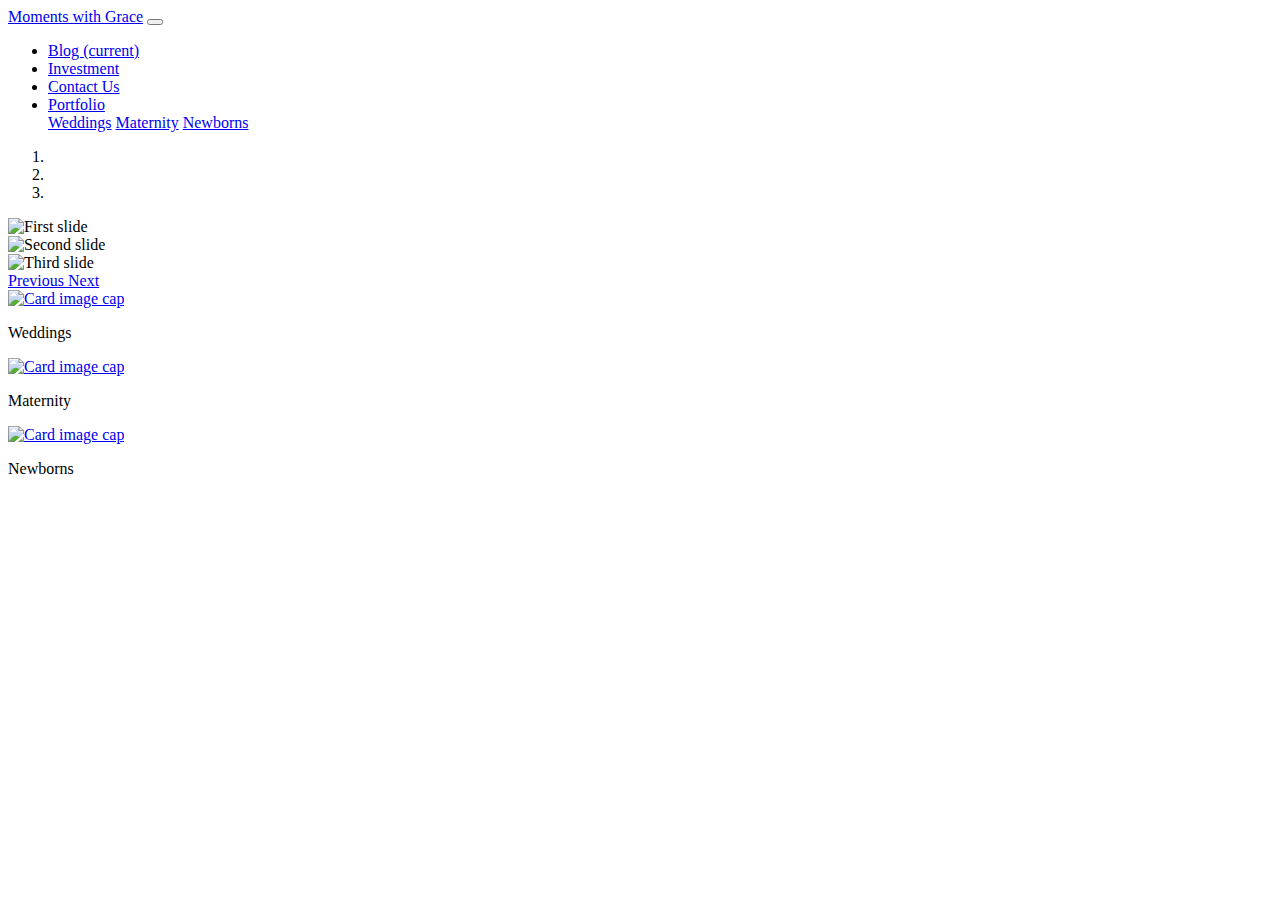
==== index.html @ 883293df "first commit" ====
<!doctype html>
<html lang="en">
<head>
    <!-- Required meta tags -->
    <meta charset="utf-8">
    <meta name="viewport" content="width=device-width, initial-scale=1, shrink-to-fit=no">

    <!-- Bootstrap CSS -->
    <link rel="stylesheet" href="https://stackpath.bootstrapcdn.com/bootstrap/4.1.1/css/bootstrap.min.css" integrity="sha384-WskhaSGFgHYWDcbwN70/dfYBj47jz9qbsMId/iRN3ewGhXQFZCSftd1LZCfmhktB" crossorigin="anonymous">

    <title>mgPhotos</title>
</head>
<body>
    <!-- navbar -->
    <nav class="navbar navbar-expand-lg navbar-light bg-light sticky-top">
    <a class="navbar-brand" href="#">Moments with Grace</a>
    <button class="navbar-toggler" type="button" data-toggle="collapse" data-target="#navbarNavDropdown" aria-controls="navbarNavDropdown" aria-expanded="false" aria-label="Toggle navigation">
        <span class="navbar-toggler-icon"></span>
    </button>
        <div class="collapse navbar-collapse" id="navbarNavDropdown">
            <ul class="navbar-nav">
                <li class="nav-item active">
                    <a class="nav-link" href="#">Blog <span class="sr-only">(current)</span></a>
                </li>
                <li class="nav-item">
                    <a class="nav-link" href="#">Investment</a>
                </li>
                <li class="nav-item">
                    <a class="nav-link" href="#">Contact Us</a>
                </li>
                <li class="nav-item dropdown">
                    <a class="nav-link dropdown-toggle" href="#" id="navbarDropdownMenuLink" data-toggle="dropdown" aria-haspopup="true" aria-expanded="false">
                    Portfolio
                    </a>
                    <div class="dropdown-menu" aria-labelledby="navbarDropdownMenuLink">
                        <a class="dropdown-item" href="#weddings">Weddings</a>
                        <a class="dropdown-item" href="#maternity">Maternity</a>
                        <a class="dropdown-item" href="#newborns">Newborns</a>
                    </div>
                </li>
            </ul>
        </div>
    </nav>
    <!-- /navbar -->
    <!-- carousel -->
    <div id="carouselExampleIndicators" class="carousel slide" data-ride="carousel">
        <ol class="carousel-indicators">
            <li data-target="#carouselExampleIndicators" data-slide-to="0" class="active"></li>
            <li data-target="#carouselExampleIndicators" data-slide-to="1"></li>
            <li data-target="#carouselExampleIndicators" data-slide-to="2"></li>
        </ol>
        <div class="carousel-inner">
            <div class="carousel-item active">
                <img class="d-block w-100" src="http://via.placeholder.com/350x150" alt="First slide">
            </div>
            <div class="carousel-item">
                <img class="d-block w-100" src="http://via.placeholder.com/350x150" alt="Second slide">
            </div>
            <div class="carousel-item">
                <img class="d-block w-100" src="http://via.placeholder.com/350x150" alt="Third slide">
            </div>
        </div>
        <a class="carousel-control-prev" href="#carouselExampleIndicators" role="button" data-slide="prev">
            <span class="carousel-control-prev-icon" aria-hidden="true"></span>
            <span class="sr-only">Previous</span>
        </a>
        <a class="carousel-control-next" href="#carouselExampleIndicators" role="button" data-slide="next">
            <span class="carousel-control-next-icon" aria-hidden="true"></span>
            <span class="sr-only">Next</span>
        </a>
    </div>
    <!-- /carousel -->

    <!-- portfolio links -->
    <div class="container pt-5" id="portfolio-links">
        <div class="row">
            <div class="card col-12 border-0 col-md-4" style="width: 18rem;">
                <a href="#weddings" id="weddings"><img class="card-img-top" src="http://via.placeholder.com/350x150" alt="Card image cap"></a>
                <div class="card-body">
                    <p class="card-text text-center">Weddings</p>
                </div>
            </div>
            <div class="card col-12 border-0 col-md-4" style="width: 18rem;">
                <a href="#maternity"><img class="card-img-top" src="http://via.placeholder.com/350x150" alt="Card image cap"></a>
                <div class="card-body">
                    <p class="card-text text-center">Maternity</p>
                </div>
            </div>
            <div class="card col-12 border-0 col-md-4" style="width: 18rem;">
                <a href="#newborn"><img class="card-img-top" src="http://via.placeholder.com/350x150" alt="Card image cap"></a>
                <div class="card-body">
                    <p class="card-text text-center">Newborns</p>
                </div>
            </div>
        </div>
    </div>
    <!-- portfolio links -->


    <!-- Optional JavaScript -->
    <!-- jQuery first, then Popper.js, then Bootstrap JS -->
    <script src="https://code.jquery.com/jquery-3.3.1.slim.min.js" integrity="sha384-q8i/X+965DzO0rT7abK41JStQIAqVgRVzpbzo5smXKp4YfRvH+8abtTE1Pi6jizo" crossorigin="anonymous"></script>
    <script src="https://cdnjs.cloudflare.com/ajax/libs/popper.js/1.14.3/umd/popper.min.js" integrity="sha384-ZMP7rVo3mIykV+2+9J3UJ46jBk0WLaUAdn689aCwoqbBJiSnjAK/l8WvCWPIPm49" crossorigin="anonymous"></script>
    <script src="https://stackpath.bootstrapcdn.com/bootstrap/4.1.1/js/bootstrap.min.js" integrity="sha384-smHYKdLADwkXOn1EmN1qk/HfnUcbVRZyYmZ4qpPea6sjB/pTJ0euyQp0Mk8ck+5T" crossorigin="anonymous"></script>
  </body>
</html>
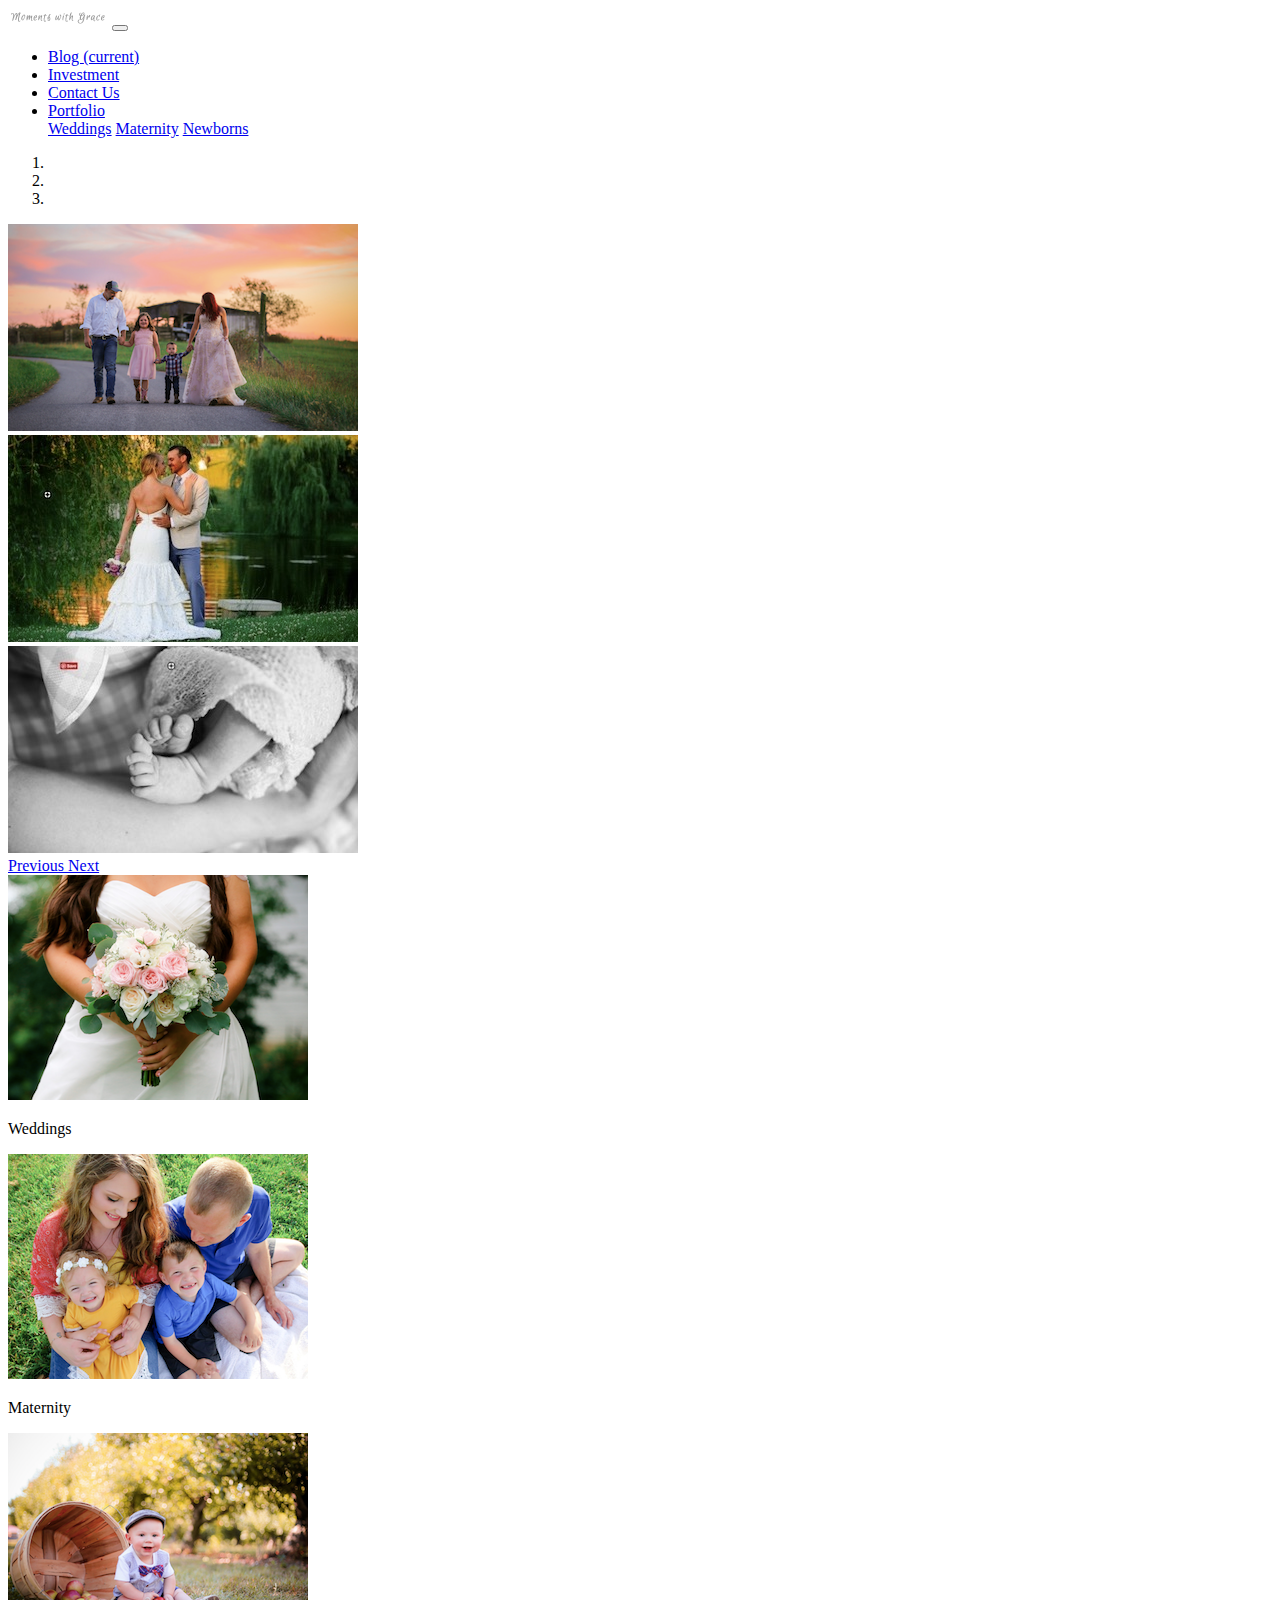
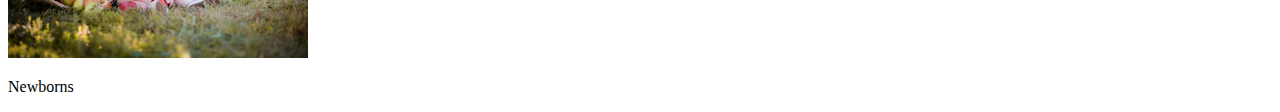
==== commit bc5a7d39: "added images" ====
--- a/index.html
+++ b/index.html
@@ -12,14 +12,15 @@
 </head>
 <body>
     <!-- navbar -->
+
     <nav class="navbar navbar-expand-lg navbar-light bg-light sticky-top">
-    <a class="navbar-brand" href="#">Moments with Grace</a>
+    <a class="navbar-brand" href="#"><img class="img-fluid" alt="logo" src="images/Logo.png"></a>
     <button class="navbar-toggler" type="button" data-toggle="collapse" data-target="#navbarNavDropdown" aria-controls="navbarNavDropdown" aria-expanded="false" aria-label="Toggle navigation">
         <span class="navbar-toggler-icon"></span>
     </button>
-        <div class="collapse navbar-collapse" id="navbarNavDropdown">
+        <div class="collapse navbar-collapse justify-content-end" id="navbarNavDropdown">
             <ul class="navbar-nav">
-                <li class="nav-item active">
+                <li class="nav-item">
                     <a class="nav-link" href="#">Blog <span class="sr-only">(current)</span></a>
                 </li>
                 <li class="nav-item">
@@ -28,7 +29,7 @@
                 <li class="nav-item">
                     <a class="nav-link" href="#">Contact Us</a>
                 </li>
-                <li class="nav-item dropdown">
+                <li class="nav-item dropdown order-first">
                     <a class="nav-link dropdown-toggle" href="#" id="navbarDropdownMenuLink" data-toggle="dropdown" aria-haspopup="true" aria-expanded="false">
                     Portfolio
                     </a>
@@ -43,6 +44,7 @@
     </nav>
     <!-- /navbar -->
     <!-- carousel -->
+    
     <div id="carouselExampleIndicators" class="carousel slide" data-ride="carousel">
         <ol class="carousel-indicators">
             <li data-target="#carouselExampleIndicators" data-slide-to="0" class="active"></li>
@@ -51,13 +53,13 @@
         </ol>
         <div class="carousel-inner">
             <div class="carousel-item active">
-                <img class="d-block w-100" src="http://via.placeholder.com/350x150" alt="First slide">
+                <img class="d-block w-100" src="images/section2image1.png" alt="First slide">
             </div>
             <div class="carousel-item">
-                <img class="d-block w-100" src="http://via.placeholder.com/350x150" alt="Second slide">
+                <img class="d-block w-100" src="images/section2image2.jpg" alt="Second slide">
             </div>
             <div class="carousel-item">
-                <img class="d-block w-100" src="http://via.placeholder.com/350x150" alt="Third slide">
+                <img class="d-block w-100" src="images/section2image3.jpg" alt="Third slide">
             </div>
         </div>
         <a class="carousel-control-prev" href="#carouselExampleIndicators" role="button" data-slide="prev">
@@ -69,25 +71,27 @@
             <span class="sr-only">Next</span>
         </a>
     </div>
+    
+    
     <!-- /carousel -->
 
     <!-- portfolio links -->
     <div class="container pt-5" id="portfolio-links">
         <div class="row">
             <div class="card col-12 border-0 col-md-4" style="width: 18rem;">
-                <a href="#weddings" id="weddings"><img class="card-img-top" src="http://via.placeholder.com/350x150" alt="Card image cap"></a>
+                <a href="#weddings" id="weddings"><img class="card-img-top" src="images/section3Image1.png" alt="Card image cap"></a>
                 <div class="card-body">
                     <p class="card-text text-center">Weddings</p>
                 </div>
             </div>
             <div class="card col-12 border-0 col-md-4" style="width: 18rem;">
-                <a href="#maternity"><img class="card-img-top" src="http://via.placeholder.com/350x150" alt="Card image cap"></a>
+                <a href="#maternity"><img class="card-img-top" src="images/section3image3.png" alt="Card image cap"></a>
                 <div class="card-body">
                     <p class="card-text text-center">Maternity</p>
                 </div>
             </div>
             <div class="card col-12 border-0 col-md-4" style="width: 18rem;">
-                <a href="#newborn"><img class="card-img-top" src="http://via.placeholder.com/350x150" alt="Card image cap"></a>
+                <a href="#newborn"><img class="card-img-top" src="images/section3image2.png" alt="Card image cap"></a>
                 <div class="card-body">
                     <p class="card-text text-center">Newborns</p>
                 </div>
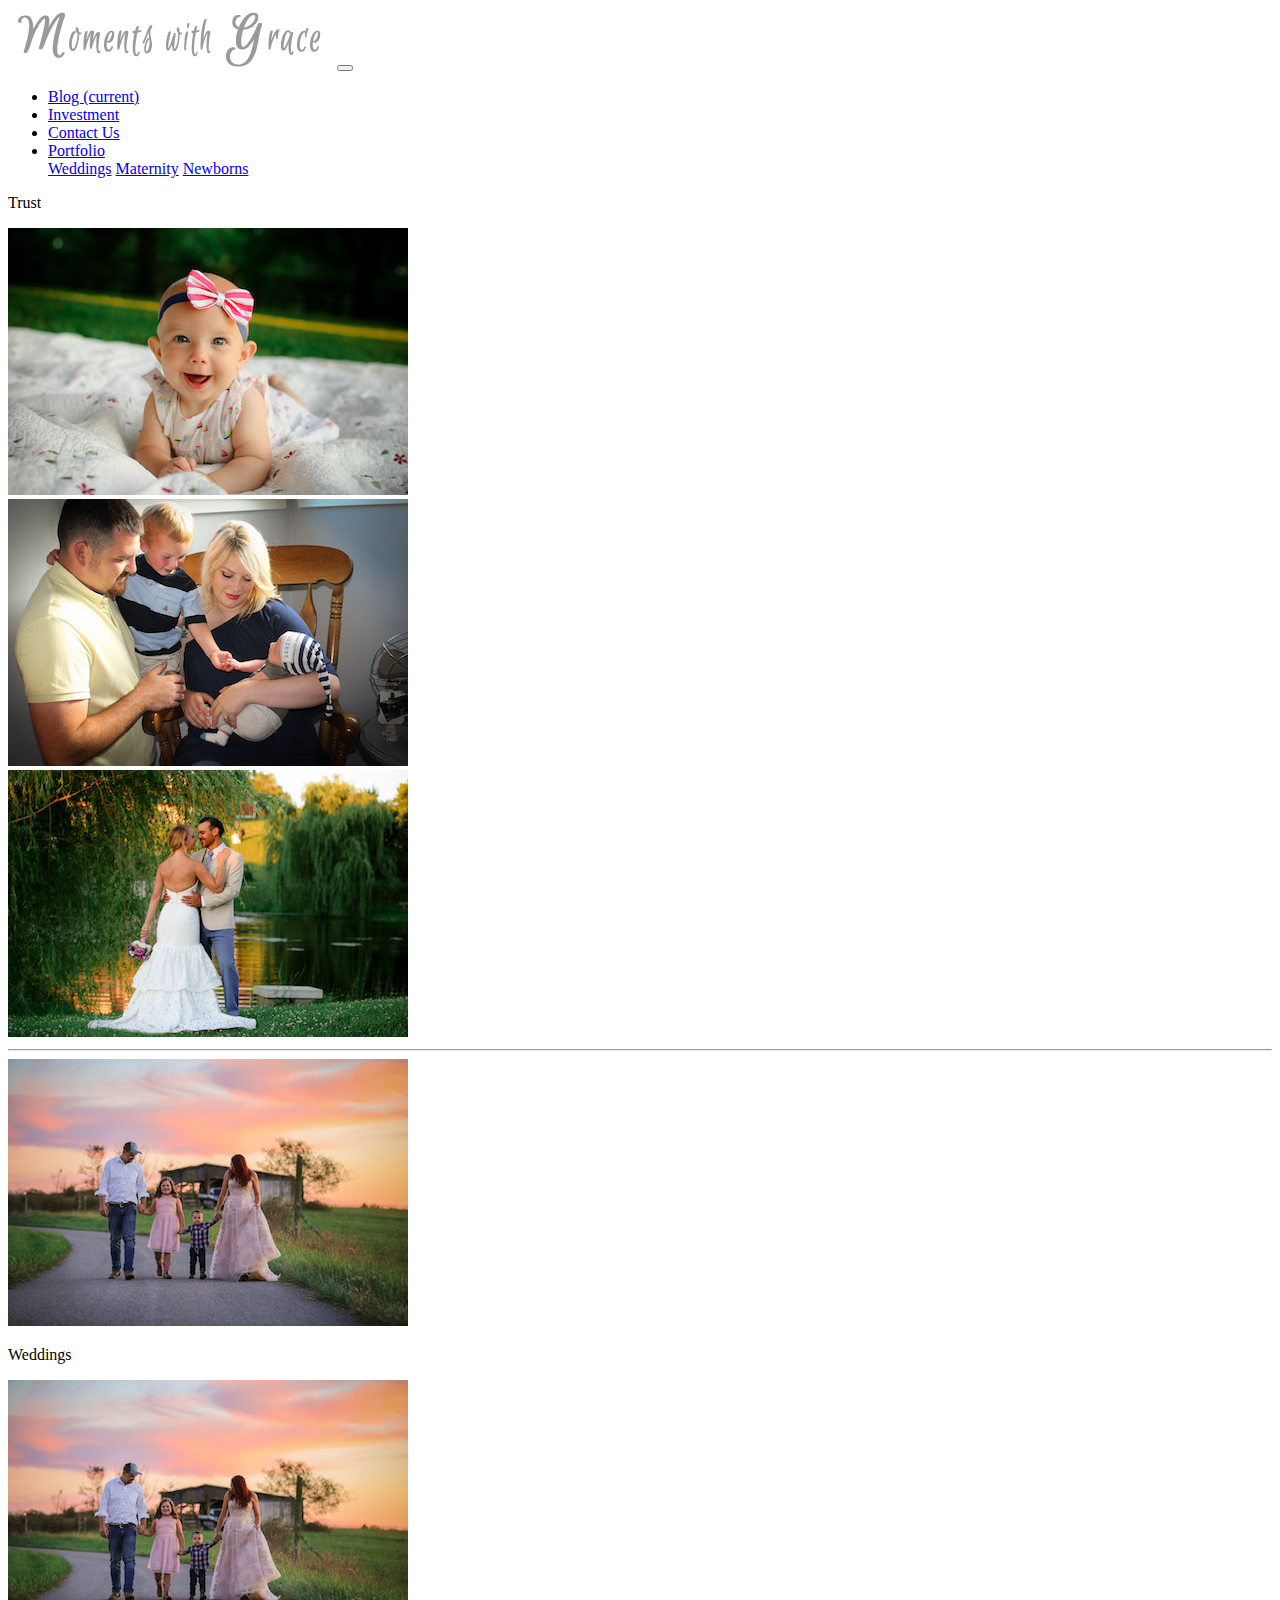
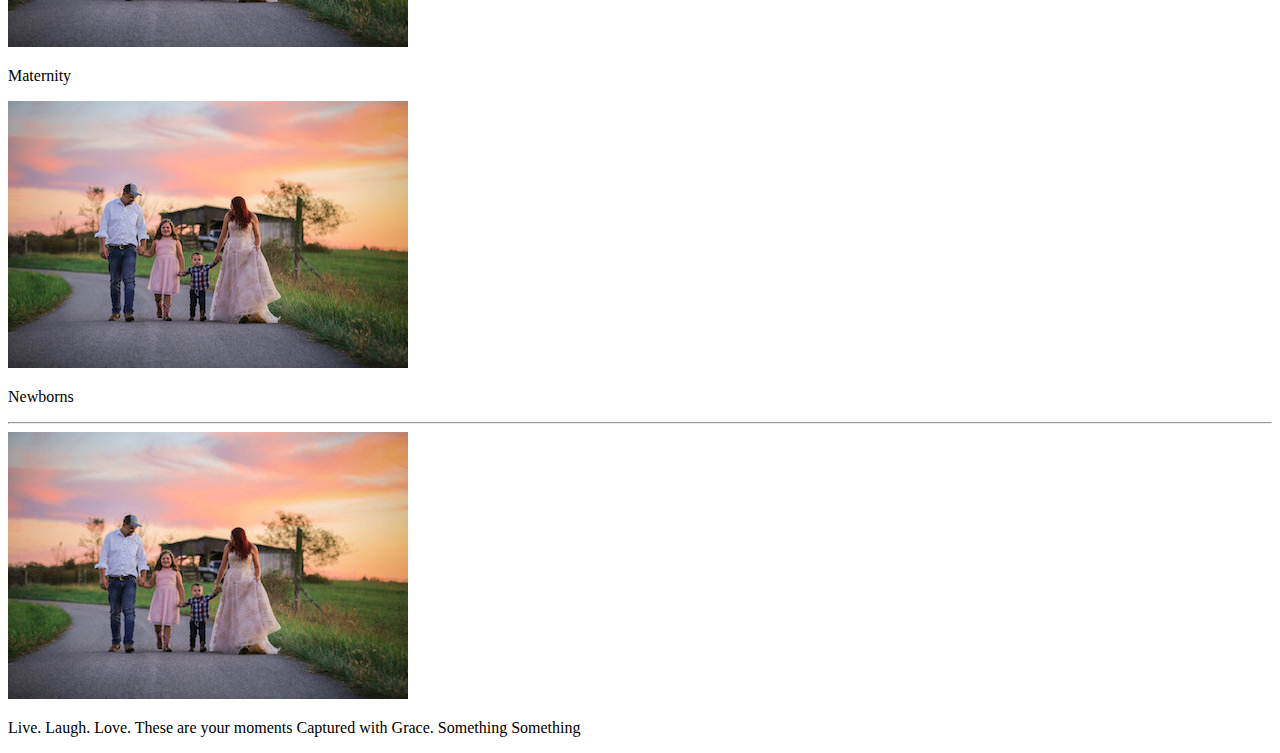
==== commit 645a3ca8: "added javascript, css, readme, data" ====
--- a/index.html
+++ b/index.html
@@ -7,17 +7,17 @@
 
     <!-- Bootstrap CSS -->
     <link rel="stylesheet" href="https://stackpath.bootstrapcdn.com/bootstrap/4.1.1/css/bootstrap.min.css" integrity="sha384-WskhaSGFgHYWDcbwN70/dfYBj47jz9qbsMId/iRN3ewGhXQFZCSftd1LZCfmhktB" crossorigin="anonymous">
-
+    <link rel="stylesheet" href="css/styles.css">
     <title>mgPhotos</title>
 </head>
 <body>
     <!-- navbar -->
 
-    <nav class="navbar navbar-expand-lg navbar-light bg-light sticky-top">
-    <a class="navbar-brand" href="#"><img class="img-fluid" alt="logo" src="images/Logo.png"></a>
-    <button class="navbar-toggler" type="button" data-toggle="collapse" data-target="#navbarNavDropdown" aria-controls="navbarNavDropdown" aria-expanded="false" aria-label="Toggle navigation">
-        <span class="navbar-toggler-icon"></span>
-    </button>
+    <nav class="navbar navbar-expand-sm navbar-light bg-light sticky-top py-md-4">
+        <a class="navbar-brand" href="#"><img class="img-fluid" alt="logo" id="logo" src="images/Lexington-KY-Photographer-LOGO.png"></a>
+        <button class="navbar-toggler" type="button" data-toggle="collapse" data-target="#navbarNavDropdown" aria-controls="navbarNavDropdown" aria-expanded="false" aria-label="Toggle navigation">
+            <span class="navbar-toggler-icon"></span>
+        </button>
         <div class="collapse navbar-collapse justify-content-end" id="navbarNavDropdown">
             <ul class="navbar-nav">
                 <li class="nav-item">
@@ -45,53 +45,68 @@
     <!-- /navbar -->
     <!-- carousel -->
     
-    <div id="carouselExampleIndicators" class="carousel slide" data-ride="carousel">
+    <div id="carouselExampleIndicators" class="carousel slide carouselhide pb-4" data-ride="carousel">
         <ol class="carousel-indicators">
-            <li data-target="#carouselExampleIndicators" data-slide-to="0" class="active"></li>
-            <li data-target="#carouselExampleIndicators" data-slide-to="1"></li>
-            <li data-target="#carouselExampleIndicators" data-slide-to="2"></li>
+            <li data-target="#carouselExampleIndicators" data-slide-to="0" class="indicator active"></li>
+            <li data-target="#carouselExampleIndicators" data-slide-to="1" class="indicator"></li>
+            <li data-target="#carouselExampleIndicators" data-slide-to="2" class="indicator"></li>
         </ol>
         <div class="carousel-inner">
             <div class="carousel-item active">
-                <img class="d-block w-100" src="images/section2image1.png" alt="First slide">
+                <img class="d-block w-100" src="images/Lexington-Photographer-1.jpg" alt="First slide">
             </div>
             <div class="carousel-item">
-                <img class="d-block w-100" src="images/section2image2.jpg" alt="Second slide">
+                <img class="d-block w-100" src="images/Lexington-Photographer-2.JPG" alt="Second slide">
             </div>
             <div class="carousel-item">
-                <img class="d-block w-100" src="images/section2image3.jpg" alt="Third slide">
+                <img class="d-block w-100" src="images/Lexington-Photographer-3.JPG" alt="Third slide">
             </div>
         </div>
         <a class="carousel-control-prev" href="#carouselExampleIndicators" role="button" data-slide="prev">
-            <span class="carousel-control-prev-icon" aria-hidden="true"></span>
             <span class="sr-only">Previous</span>
         </a>
         <a class="carousel-control-next" href="#carouselExampleIndicators" role="button" data-slide="next">
-            <span class="carousel-control-next-icon" aria-hidden="true"></span>
             <span class="sr-only">Next</span>
         </a>
     </div>
-    
-    
+    <div class=" container text-center words">
+
+    </div>
     <!-- /carousel -->
 
+    <!-- card columns -->
+    <div class="container pt-5 placeholderhide pb-5" id="portfolio-links">
+        <div class="card-columns positionplaceholder">
+            <div class="card bot-left">
+                <img class="card-img" src="images/Lexington-Photographer-4.JPG" alt="Card image">
+            </div>
+            <div class="card top-mid">
+                <img class="card-img" src="images/Lexington-Photographer-5.jpg" alt="Card image">
+            </div>
+            <div class="card bot-right">
+                <img class="card-img" src="images/Lexington-Photographer-6.JPG" alt="Card image">
+            </div>
+        </div>
+    </div>
+    <!-- /card columns -->
+    <hr>
     <!-- portfolio links -->
-    <div class="container pt-5" id="portfolio-links">
+    <div class="container pt-3">
         <div class="row">
             <div class="card col-12 border-0 col-md-4" style="width: 18rem;">
-                <a href="#weddings" id="weddings"><img class="card-img-top" src="images/section3Image1.png" alt="Card image cap"></a>
+                <a href="#weddings" id="weddings"><img class="card-img-top" src="images/Lexington-Photographer-7.jpg" alt="Card image cap"></a>
                 <div class="card-body">
                     <p class="card-text text-center">Weddings</p>
                 </div>
             </div>
             <div class="card col-12 border-0 col-md-4" style="width: 18rem;">
-                <a href="#maternity"><img class="card-img-top" src="images/section3image3.png" alt="Card image cap"></a>
+                <a href="#maternity"><img class="card-img-top" src="images/Lexington-Photographer-7.jpg" alt="Card image cap"></a>
                 <div class="card-body">
                     <p class="card-text text-center">Maternity</p>
                 </div>
             </div>
             <div class="card col-12 border-0 col-md-4" style="width: 18rem;">
-                <a href="#newborn"><img class="card-img-top" src="images/section3image2.png" alt="Card image cap"></a>
+                <a href="#newborn"><img class="card-img-top" src="images/Lexington-Photographer-7.jpg" alt="Card image cap"></a>
                 <div class="card-body">
                     <p class="card-text text-center">Newborns</p>
                 </div>
@@ -99,12 +114,23 @@
         </div>
     </div>
     <!-- portfolio links -->
-
+    <hr>
+    <!-- call to action -->
+    <!-- container -->
+    <div class="container">
+        <div class="row">
+            <img class="img-fluid col-md-6" src="images/Lexington-Photographer-7.jpg" alt="placeholder">
+            <p class="col-md-6">Live. Laugh. Love. These are your moments Captured with Grace. Something Something</p>
+        </div>
+    </div>
+    <!-- /container -->
+    <!-- /call to action -->
 
     <!-- Optional JavaScript -->
     <!-- jQuery first, then Popper.js, then Bootstrap JS -->
-    <script src="https://code.jquery.com/jquery-3.3.1.slim.min.js" integrity="sha384-q8i/X+965DzO0rT7abK41JStQIAqVgRVzpbzo5smXKp4YfRvH+8abtTE1Pi6jizo" crossorigin="anonymous"></script>
+    <script src="https://code.jquery.com/jquery-3.3.1.min.js" integrity="sha256-FgpCb/KJQlLNfOu91ta32o/NMZxltwRo8QtmkMRdAu8=" crossorigin="anonymous"></script>
     <script src="https://cdnjs.cloudflare.com/ajax/libs/popper.js/1.14.3/umd/popper.min.js" integrity="sha384-ZMP7rVo3mIykV+2+9J3UJ46jBk0WLaUAdn689aCwoqbBJiSnjAK/l8WvCWPIPm49" crossorigin="anonymous"></script>
     <script src="https://stackpath.bootstrapcdn.com/bootstrap/4.1.1/js/bootstrap.min.js" integrity="sha384-smHYKdLADwkXOn1EmN1qk/HfnUcbVRZyYmZ4qpPea6sjB/pTJ0euyQp0Mk8ck+5T" crossorigin="anonymous"></script>
+    <script src="js/scripts.js"></script>
   </body>
 </html>--- a/css/styles.css
+++ b/css/styles.css
@@ -0,0 +1,48 @@
+/************************** 
+BASIC STYLES 
+***************************/
+
+
+/***************************  
+CARD POSITIONS
+****************************/
+
+/* .positionplaceholder {
+    position: relative;
+}
+
+.bot-left {
+    position: fixed;
+}
+
+.top-mid {
+    bottom: auto;
+}
+.bot-right {
+    right: 3rem;
+    top: 3rem;
+} */
+
+/***************************  
+MEDIA QUERIES
+****************************/
+
+@media (min-width: 768px) {
+    .carouselhide {
+        display: none;
+    }
+}
+
+@media (max-width: 767px) {
+    .placeholderhide {
+        display: none;
+    }
+    
+}
+
+@media (max-width: 575px) {
+    .navbar-brand {
+        height: auto;
+        max-width: 65%;
+    }
+}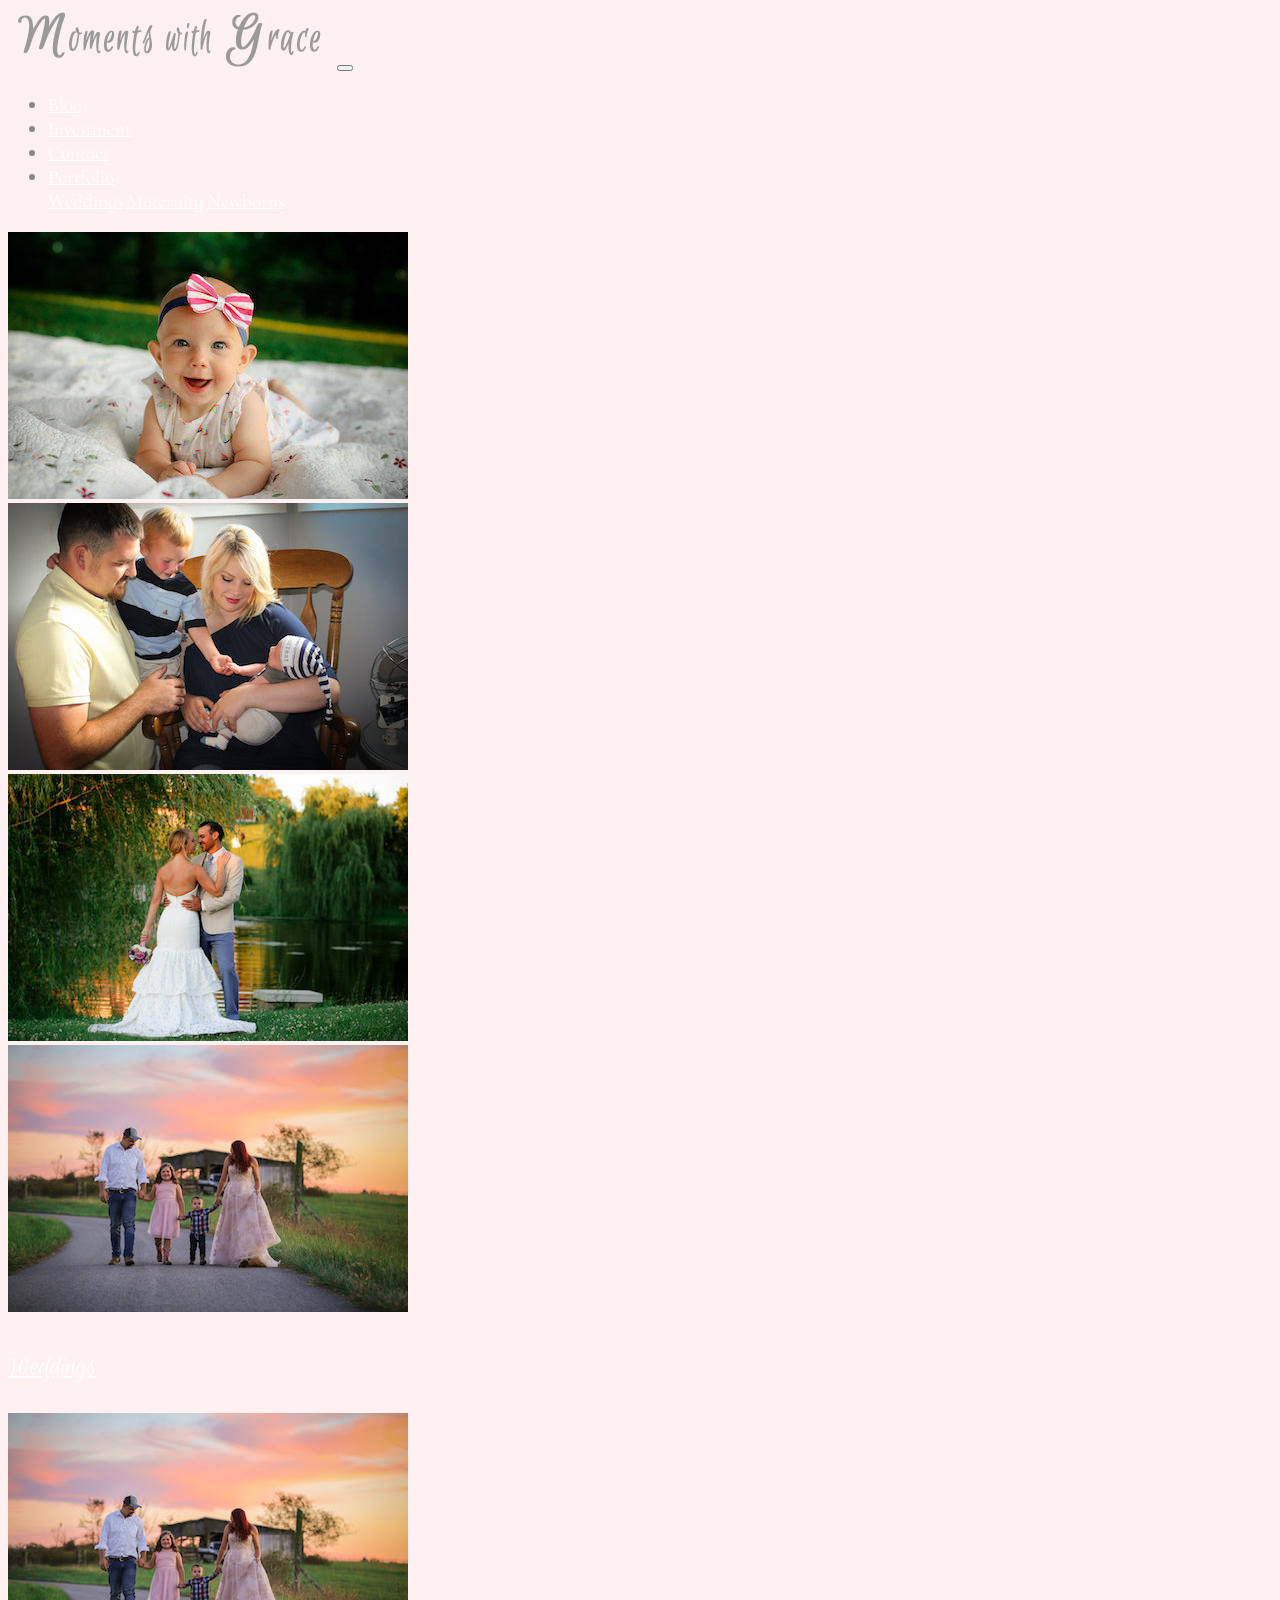
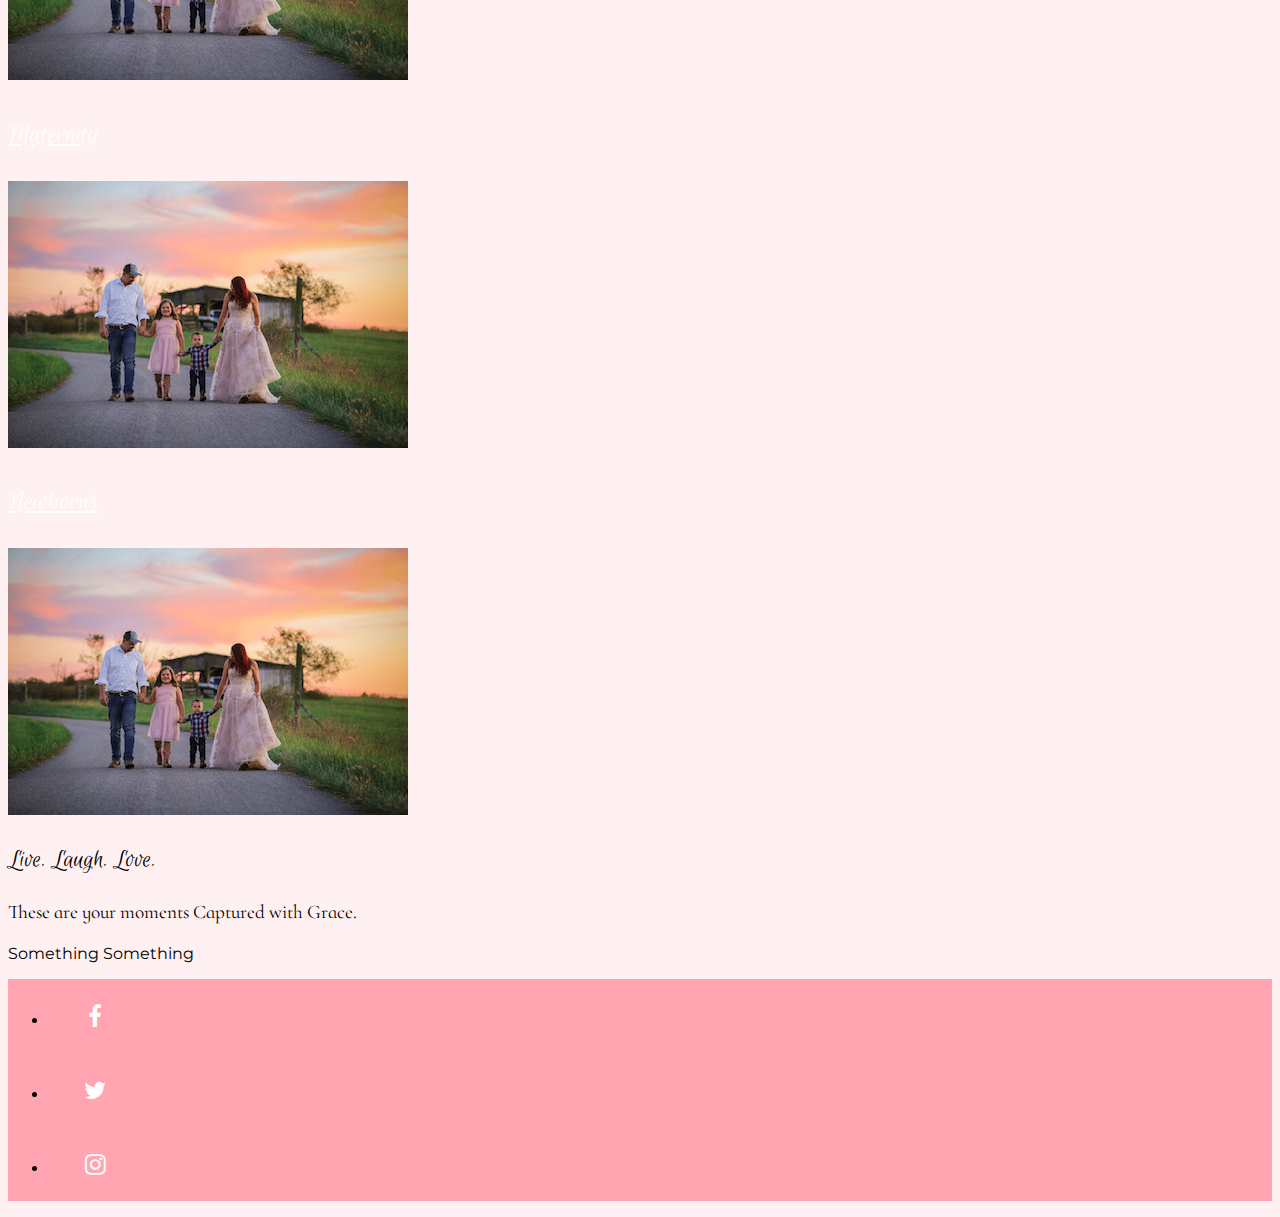
==== commit 0753016d: "more fonts and layout changes" ====
--- a/index.html
+++ b/index.html
@@ -1,6 +1,13 @@
 <!doctype html>
 <html lang="en">
 <head>
+
+    <!-- fonts -->
+    <link href="https://fonts.googleapis.com/css?family=Cormorant+Infant|Euphoria+Script|Montserrat" rel="stylesheet">
+
+    <!-- social media logos -->
+    <link rel="stylesheet" href="https://cdnjs.cloudflare.com/ajax/libs/font-awesome/4.7.0/css/font-awesome.min.css">
+
     <!-- Required meta tags -->
     <meta charset="utf-8">
     <meta name="viewport" content="width=device-width, initial-scale=1, shrink-to-fit=no">
@@ -9,11 +16,12 @@
     <link rel="stylesheet" href="https://stackpath.bootstrapcdn.com/bootstrap/4.1.1/css/bootstrap.min.css" integrity="sha384-WskhaSGFgHYWDcbwN70/dfYBj47jz9qbsMId/iRN3ewGhXQFZCSftd1LZCfmhktB" crossorigin="anonymous">
     <link rel="stylesheet" href="css/styles.css">
     <title>mgPhotos</title>
+
 </head>
 <body>
     <!-- navbar -->
 
-    <nav class="navbar navbar-expand-sm navbar-light bg-light sticky-top py-md-4">
+    <nav class="navbar navbar-expand-sm navbar-light bg-white sticky-top py-md-4">
         <a class="navbar-brand" href="#"><img class="img-fluid" alt="logo" id="logo" src="images/Lexington-KY-Photographer-LOGO.png"></a>
         <button class="navbar-toggler" type="button" data-toggle="collapse" data-target="#navbarNavDropdown" aria-controls="navbarNavDropdown" aria-expanded="false" aria-label="Toggle navigation">
             <span class="navbar-toggler-icon"></span>
@@ -27,7 +35,7 @@
                     <a class="nav-link" href="#">Investment</a>
                 </li>
                 <li class="nav-item">
-                    <a class="nav-link" href="#">Contact Us</a>
+                    <a class="nav-link" href="#">Contact</a>
                 </li>
                 <li class="nav-item dropdown order-first">
                     <a class="nav-link dropdown-toggle" href="#" id="navbarDropdownMenuLink" data-toggle="dropdown" aria-haspopup="true" aria-expanded="false">
@@ -75,7 +83,8 @@
     <!-- /carousel -->
 
     <!-- card columns -->
-    <div class="container pt-5 placeholderhide pb-5" id="portfolio-links">
+    <!-- container -->
+    <div class="container py-4 placeholderhide px-4 main-area mw-100">
         <div class="card-columns positionplaceholder">
             <div class="card bot-left">
                 <img class="card-img" src="images/Lexington-Photographer-4.JPG" alt="Card image">
@@ -88,43 +97,74 @@
             </div>
         </div>
     </div>
+    <!-- /container -->
     <!-- /card columns -->
-    <hr>
+
     <!-- portfolio links -->
-    <div class="container pt-3">
+    <!-- container -->
+    <div class="container py-3 px-4 bg-white mw-100 portfolio-links">
         <div class="row">
-            <div class="card col-12 border-0 col-md-4" style="width: 18rem;">
-                <a href="#weddings" id="weddings"><img class="card-img-top" src="images/Lexington-Photographer-7.jpg" alt="Card image cap"></a>
-                <div class="card-body">
+            <a href="#weddings" id="weddings" class="card col-12 border-0 col-md-4 mb-3" style="width: 18rem;">
+                <img class="card-img" src="images/Lexington-Photographer-7.jpg" alt="Card image cap">
+                <div class="card-img-overlay">
                     <p class="card-text text-center">Weddings</p>
                 </div>
-            </div>
-            <div class="card col-12 border-0 col-md-4" style="width: 18rem;">
-                <a href="#maternity"><img class="card-img-top" src="images/Lexington-Photographer-7.jpg" alt="Card image cap"></a>
-                <div class="card-body">
+            </a>
+            <a href="#maternity" id="maternity" class="card col-12 border-0 col-md-4 mb-3" style="width: 18rem;">
+                <img class="card-img" src="images/Lexington-Photographer-7.jpg" alt="Card image cap">
+                <div class="card-img-overlay">
                     <p class="card-text text-center">Maternity</p>
                 </div>
-            </div>
-            <div class="card col-12 border-0 col-md-4" style="width: 18rem;">
-                <a href="#newborn"><img class="card-img-top" src="images/Lexington-Photographer-7.jpg" alt="Card image cap"></a>
-                <div class="card-body">
+            </a>
+            <a href="#newborn" id="newborn" class="card col-12 border-0 col-md-4" style="width: 18rem;">
+                    <img class="card-img" src="images/Lexington-Photographer-7.jpg" alt="Card image cap">
+                <div class="card-img-overlay">
                     <p class="card-text text-center">Newborns</p>
                 </div>
-            </div>
+            </a>
         </div>
     </div>
-    <!-- portfolio links -->
-    <hr>
+    <!-- /container -->
+    <!-- /portfolio links -->
+
     <!-- call to action -->
     <!-- container -->
-    <div class="container">
-        <div class="row">
-            <img class="img-fluid col-md-6" src="images/Lexington-Photographer-7.jpg" alt="placeholder">
-            <p class="col-md-6">Live. Laugh. Love. These are your moments Captured with Grace. Something Something</p>
+    <div class="container py-4">
+        <div class="row justify-content-around">
+            <div class="col-md-6 text-center">
+                <img class="img-fluid" src="images/Lexington-Photographer-7.jpg" alt="placeholder">
+            </div>
+            <div class="col-md-6 text-center align-self-center">
+                <!-- <div class="row justify-content-around align-items-start"> -->
+                    <p class="cta-1">Live. Laugh. Love.</p>
+                <!-- </div> -->
+                <!-- <div class="row justify-content-around align-items-center"> -->
+                    <p class="cta-2">These are your moments Captured with Grace.</p>
+                <!-- </div> -->
+                <!-- <div class="row justify-content-around align-items-end"> -->
+                    <p class="cta-3">Something Something</p>
+                <!-- </div> -->
+            </div>
         </div>
     </div>
     <!-- /container -->
     <!-- /call to action -->
+
+    <!-- footer -->
+    <div class="container mw-100 py-3 footer">
+        <ul class="nav justify-content-center">
+            <li class="nav-item">
+                <a class="nav-link fa fa-facebook" href="#"></a>
+            </li>
+            <li class="nav-item">
+                <a class="nav-link fa fa-twitter" href="#"></a>
+            </li>
+            <li class="nav-item">
+                <a class="nav-link fa fa-instagram" href="#"></a>
+            </li>
+        </ul>
+    </div>
+    <!-- /footer -->
 
     <!-- Optional JavaScript -->
     <!-- jQuery first, then Popper.js, then Bootstrap JS -->
--- a/css/styles.css
+++ b/css/styles.css
@@ -1,7 +1,73 @@
+/* font-family: 'Euphoria Script', cursive;
+font-family: 'Cormorant Infant', serif;
+font-family: 'Montserrat', sans-serif; */
+
+
 /************************** 
 BASIC STYLES 
 ***************************/
+body {
+    background-color: #fff0f2
+}
 
+.footer {
+    background-color: #ffa4b0;
+}
+
+.fa {
+    padding: 20px;
+    font-size: 1.5rem;
+    width: 50px;
+    text-align: center;
+    text-decoration: none;
+    margin: 5px 2px;
+    color: white;
+}
+
+a {
+    color: white;
+}
+
+
+/************************** 
+FONTS 
+***************************/
+.navbar {
+    font-family: 'Cormorant Infant', serif;
+    color: #888;
+    font-size: 1.2rem;
+}
+
+.portfolio-links,
+.cta-1 {
+    font-family: 'Euphoria Script', cursive;
+    font-size: 1.4rem;
+}
+
+.portfolio-links {
+    font-size: 1.8rem;
+    color: white;
+}
+
+.cta-1 {
+    font-size: 1.6rem;
+}
+
+.cta-2 {
+    font-family: 'Cormorant Infant', serif;
+    font-size: 1.2rem;
+}
+
+.cta-3 {
+    font-family: 'Montserrat', sans-serif;
+    font-size: 1rem;
+}
+
+.words {
+    font-family: 'Euphoria Script', cursive;
+    font-size: 1.6rem;
+    color: #555555;
+}
 
 /***************************  
 CARD POSITIONS
@@ -28,7 +94,8 @@
 ****************************/
 
 @media (min-width: 768px) {
-    .carouselhide {
+    .carouselhide, 
+    .words {
         display: none;
     }
 }
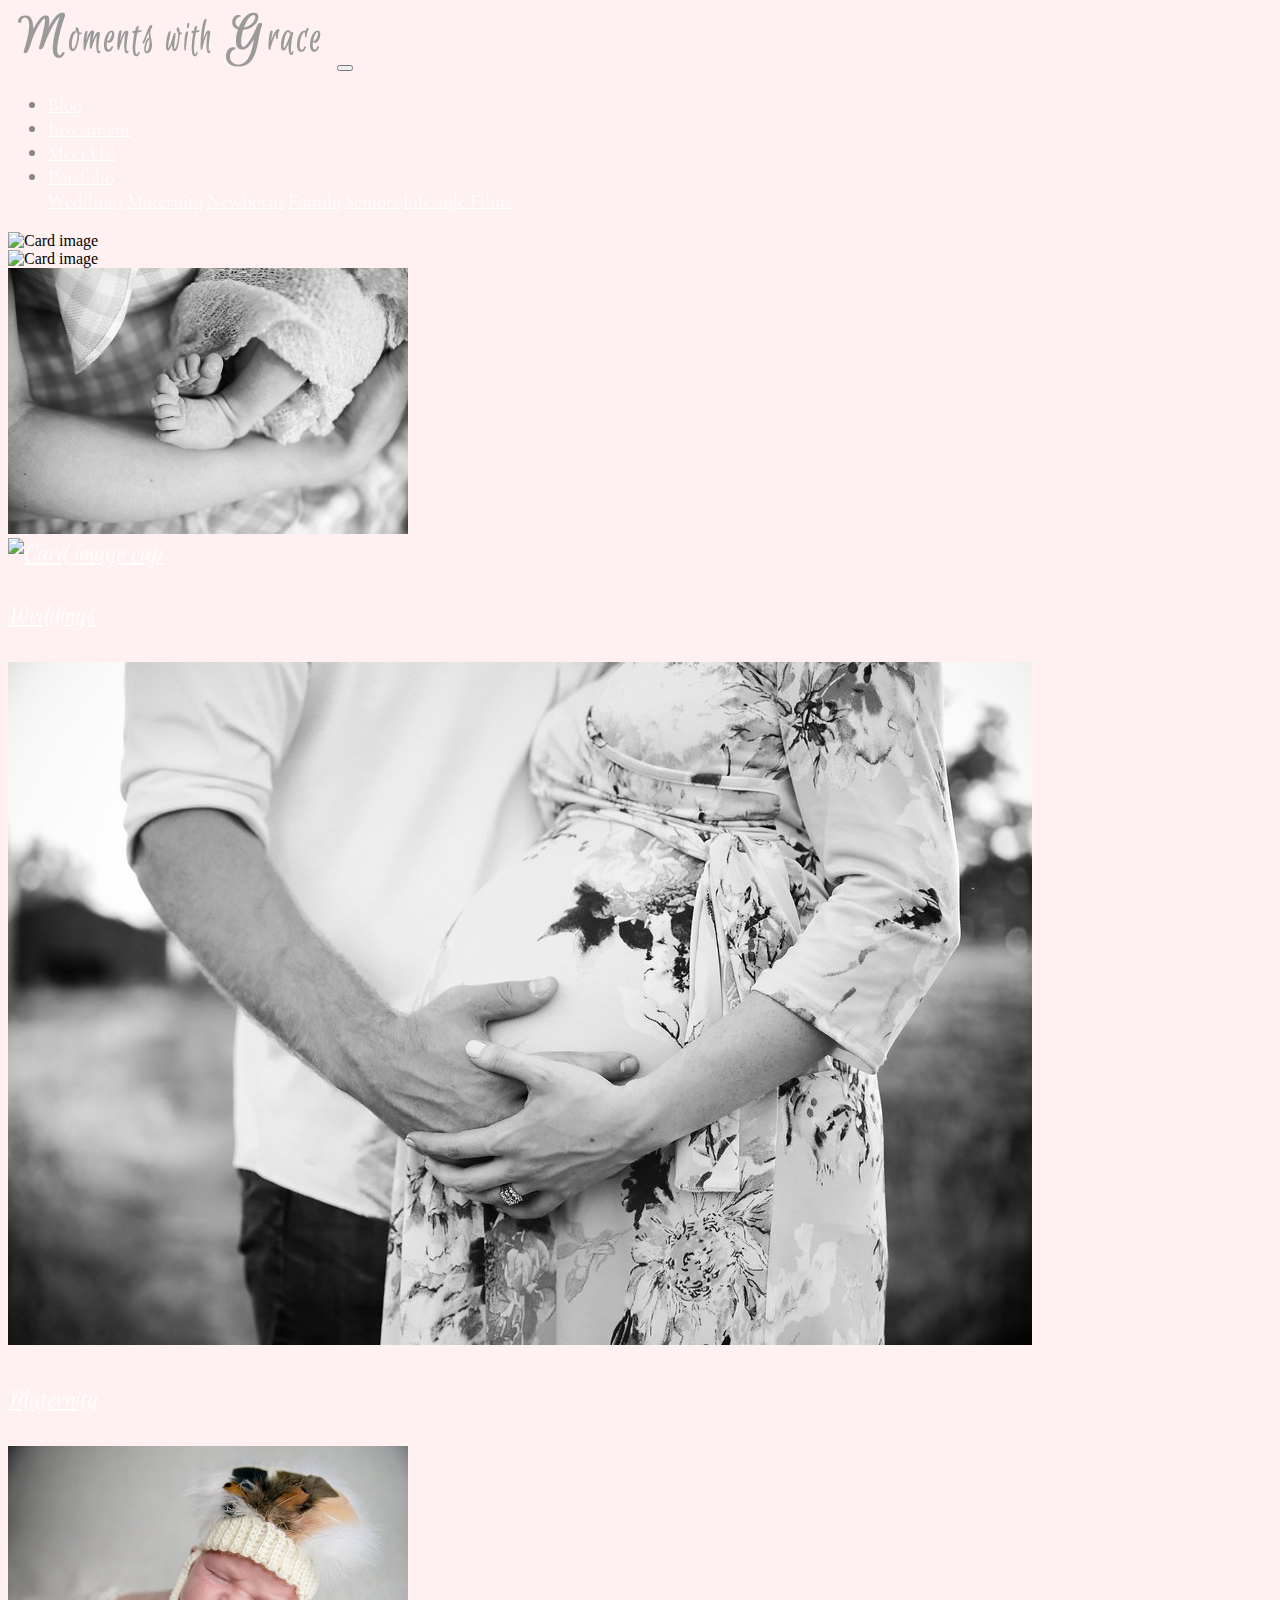
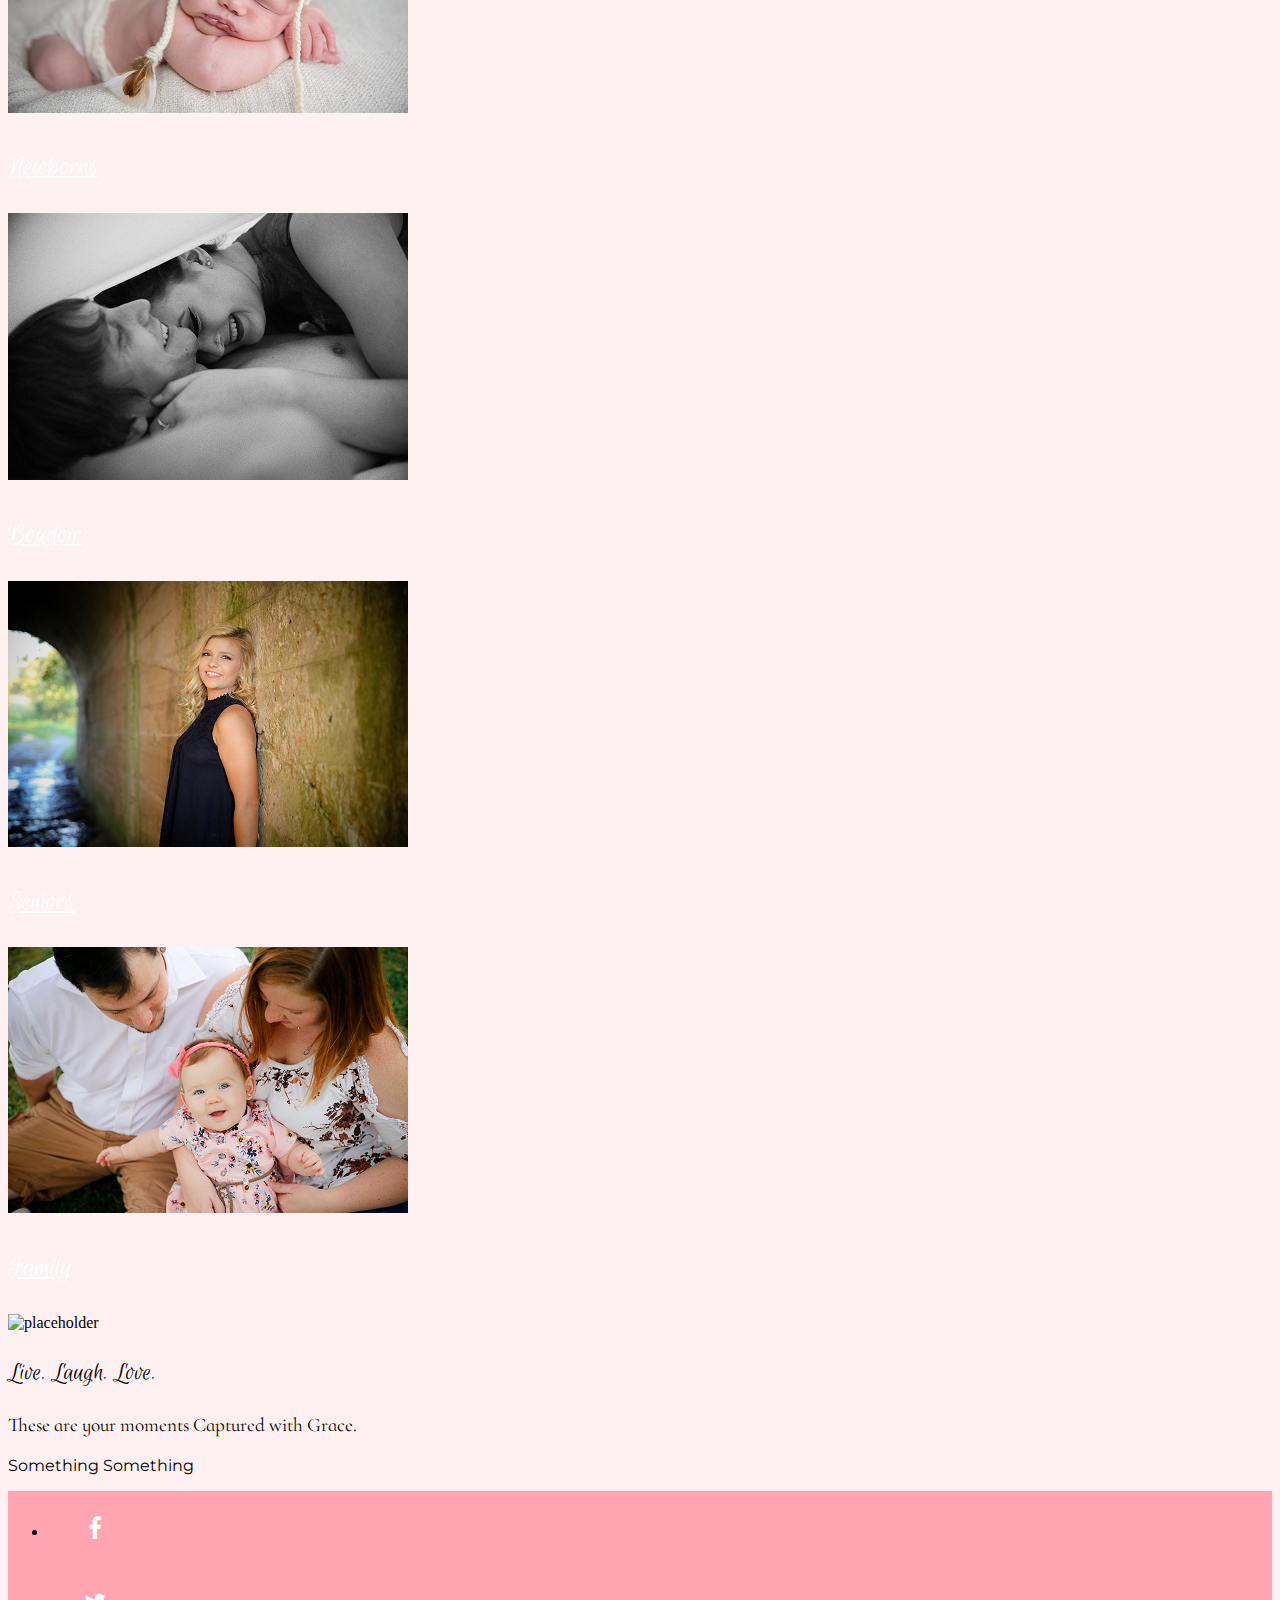
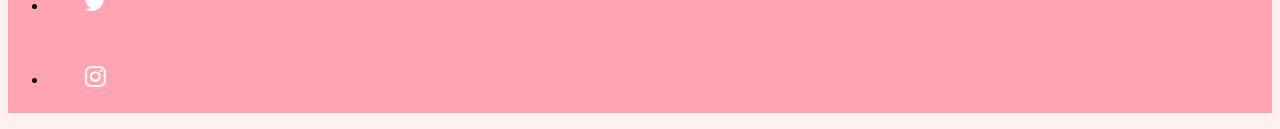
==== commit ba5d42c3: "Added more images, layout changes, maternity page." ====
--- a/index.html
+++ b/index.html
@@ -22,7 +22,7 @@
     <!-- navbar -->
 
     <nav class="navbar navbar-expand-sm navbar-light bg-white sticky-top py-md-4">
-        <a class="navbar-brand" href="#"><img class="img-fluid" alt="logo" id="logo" src="images/Lexington-KY-Photographer-LOGO.png"></a>
+        <a class="navbar-brand" href="index.html"><img class="img-fluid" alt="logo" id="logo" src="images/Lexington-KY-Photographer-LOGO.png"></a>
         <button class="navbar-toggler" type="button" data-toggle="collapse" data-target="#navbarNavDropdown" aria-controls="navbarNavDropdown" aria-expanded="false" aria-label="Toggle navigation">
             <span class="navbar-toggler-icon"></span>
         </button>
@@ -35,16 +35,19 @@
                     <a class="nav-link" href="#">Investment</a>
                 </li>
                 <li class="nav-item">
-                    <a class="nav-link" href="#">Contact</a>
+                    <a class="nav-link" href="#">Meet Us!</a>
                 </li>
                 <li class="nav-item dropdown order-first">
                     <a class="nav-link dropdown-toggle" href="#" id="navbarDropdownMenuLink" data-toggle="dropdown" aria-haspopup="true" aria-expanded="false">
                     Portfolio
                     </a>
                     <div class="dropdown-menu" aria-labelledby="navbarDropdownMenuLink">
-                        <a class="dropdown-item" href="#weddings">Weddings</a>
-                        <a class="dropdown-item" href="#maternity">Maternity</a>
-                        <a class="dropdown-item" href="#newborns">Newborns</a>
+                        <a class="dropdown-item" href="portfolio.html">Weddings</a>
+                        <a class="dropdown-item" href="portfolio.html">Maternity</a>
+                        <a class="dropdown-item" href="portfolio.html">Newborns</a>
+                        <a class="dropdown-item" href="portfolio.html">Family</a>
+                        <a class="dropdown-item" href="portfolio.html">Seniors</a>
+                        <a class="dropdown-item" href="portfolio.html">Lifestyle Films</a>
                     </div>
                 </li>
             </ul>
@@ -67,7 +70,7 @@
                 <img class="d-block w-100" src="images/Lexington-Photographer-2.JPG" alt="Second slide">
             </div>
             <div class="carousel-item">
-                <img class="d-block w-100" src="images/Lexington-Photographer-3.JPG" alt="Third slide">
+                <img class="d-block w-100" src="images/Lexington-Photographer-999.JPG" alt="Third slide">
             </div>
         </div>
         <a class="carousel-control-prev" href="#carouselExampleIndicators" role="button" data-slide="prev">
@@ -87,13 +90,13 @@
     <div class="container py-4 placeholderhide px-4 main-area mw-100">
         <div class="card-columns positionplaceholder">
             <div class="card bot-left">
-                <img class="card-img" src="images/Lexington-Photographer-4.JPG" alt="Card image">
+                <img class="card-img" src="images/Lexington-Photographer-1.JPG" alt="Card image">
             </div>
             <div class="card top-mid">
-                <img class="card-img" src="images/Lexington-Photographer-5.jpg" alt="Card image">
+                <img class="card-img" src="images/Lexington-Photographer-2.jpg" alt="Card image">
             </div>
             <div class="card bot-right">
-                <img class="card-img" src="images/Lexington-Photographer-6.JPG" alt="Card image">
+                <img class="card-img" src="images/Lexington-Photographer-999.jpg" alt="Card image">
             </div>
         </div>
     </div>
@@ -105,22 +108,43 @@
     <div class="container py-3 px-4 bg-white mw-100 portfolio-links">
         <div class="row">
             <a href="#weddings" id="weddings" class="card col-12 border-0 col-md-4 mb-3" style="width: 18rem;">
-                <img class="card-img" src="images/Lexington-Photographer-7.jpg" alt="Card image cap">
+                <img class="card-img" src="images/Lexington-Wedding-Photographer.jpg" alt="Card image cap">
                 <div class="card-img-overlay">
                     <p class="card-text text-center">Weddings</p>
                 </div>
             </a>
             <a href="#maternity" id="maternity" class="card col-12 border-0 col-md-4 mb-3" style="width: 18rem;">
-                <img class="card-img" src="images/Lexington-Photographer-7.jpg" alt="Card image cap">
+                <img class="card-img" src="images/Lexington-Maternity-Photography.jpg" alt="Card image cap">
                 <div class="card-img-overlay">
                     <p class="card-text text-center">Maternity</p>
                 </div>
             </a>
-            <a href="#newborn" id="newborn" class="card col-12 border-0 col-md-4" style="width: 18rem;">
-                    <img class="card-img" src="images/Lexington-Photographer-7.jpg" alt="Card image cap">
+            <a href="#newborn" id="newborn" class="card col-12 border-0 col-md-4 mb-3" style="width: 18rem;">
+                    <img class="card-img" src="images/Lexington-Newborn-Photography.jpg" alt="Card image cap">
                 <div class="card-img-overlay">
                     <p class="card-text text-center">Newborns</p>
                 </div>
+              
+
+
+
+                <a href="#boudoir" id="boudoir" class="card col-12 border-0 col-md-4 mb-3" style="width: 18rem;">
+                    <img class="card-img" src="images/Lexington-Boudoir-Photography.jpg" alt="Card image cap">
+                    <div class="card-img-overlay">
+                        <p class="card-text text-center">Boudoir</p>
+                    </div>
+                </a>
+                <a href="#seniors" id="seniors" class="card col-12 border-0 col-md-4 mb-3" style="width: 18rem;">
+                    <img class="card-img" src="images/Lexington-Photography-Seniors.jpg" alt="Card image cap">
+                    <div class="card-img-overlay">
+                        <p class="card-text text-center">Seniors</p>
+                    </div>
+                </a>
+                <a href="#family" id="family" class="card col-12 border-0 col-md-4" style="width: 18rem;">
+                        <img class="card-img" src="images/Lexington-Family-Photography.jpg" alt="Card image cap">
+                    <div class="card-img-overlay">
+                        <p class="card-text text-center">Family</p>
+                    </div>
             </a>
         </div>
     </div>
@@ -132,7 +156,7 @@
     <div class="container py-4">
         <div class="row justify-content-around">
             <div class="col-md-6 text-center">
-                <img class="img-fluid" src="images/Lexington-Photographer-7.jpg" alt="placeholder">
+                <img class="img-fluid" src="images/Lexington-Photographer-2.jpg" alt="placeholder">
             </div>
             <div class="col-md-6 text-center align-self-center">
                 <!-- <div class="row justify-content-around align-items-start"> -->
@@ -171,6 +195,6 @@
     <script src="https://code.jquery.com/jquery-3.3.1.min.js" integrity="sha256-FgpCb/KJQlLNfOu91ta32o/NMZxltwRo8QtmkMRdAu8=" crossorigin="anonymous"></script>
     <script src="https://cdnjs.cloudflare.com/ajax/libs/popper.js/1.14.3/umd/popper.min.js" integrity="sha384-ZMP7rVo3mIykV+2+9J3UJ46jBk0WLaUAdn689aCwoqbBJiSnjAK/l8WvCWPIPm49" crossorigin="anonymous"></script>
     <script src="https://stackpath.bootstrapcdn.com/bootstrap/4.1.1/js/bootstrap.min.js" integrity="sha384-smHYKdLADwkXOn1EmN1qk/HfnUcbVRZyYmZ4qpPea6sjB/pTJ0euyQp0Mk8ck+5T" crossorigin="anonymous"></script>
-    <script src="js/scripts.js"></script>
+    <!-- <script src="js/scripts.js"></script> -->
   </body>
 </html>--- a/css/styles.css
+++ b/css/styles.css
@@ -7,7 +7,7 @@
 BASIC STYLES 
 ***************************/
 body {
-    background-color: #fff0f2
+    background-color: #fff0f2;
 }
 
 .footer {
@@ -28,6 +28,9 @@
     color: white;
 }
 
+.rose {
+    background-color: #fff0f2;
+}
 
 /************************** 
 FONTS 
@@ -42,11 +45,13 @@
 .cta-1 {
     font-family: 'Euphoria Script', cursive;
     font-size: 1.4rem;
+    color: #000000
 }
 
 .portfolio-links {
     font-size: 1.8rem;
     color: white;
+
 }
 
 .cta-1 {
@@ -68,6 +73,22 @@
     font-size: 1.6rem;
     color: #555555;
 }
+
+.header {
+    font-family: 'Cormorant Infant', serif;
+    color: #fff;
+    background-color: #ffa4b0;
+    text-shadow: #000;
+    letter-spacing: .15em;
+    font-size:3.0rem;
+}
+
+.verse {
+    font-family: 'Euphoria Script', cursive;
+    color: #444444;
+    font-size: 1.4rem;
+}
+
 
 /***************************  
 CARD POSITIONS
